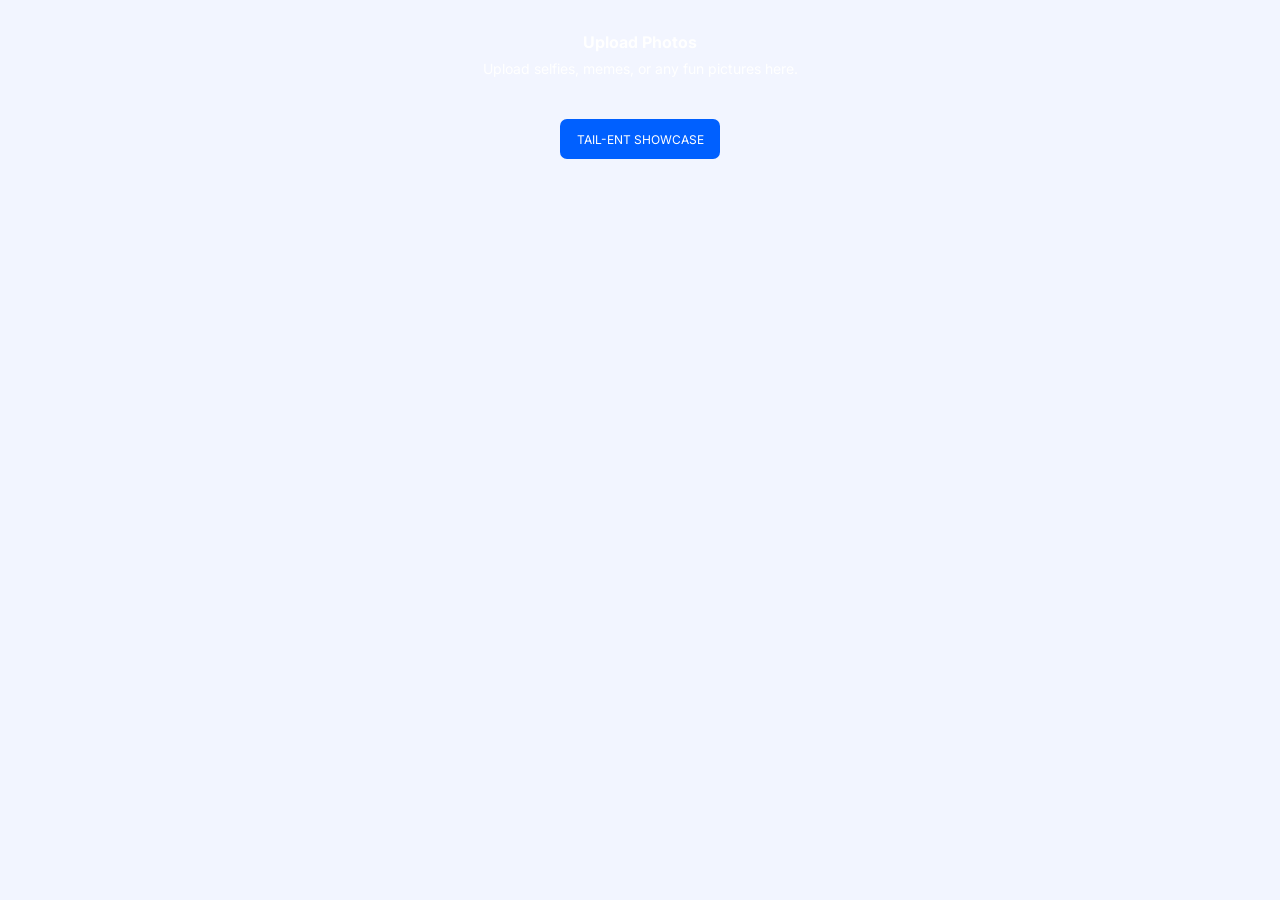
==== static/index.html @ ae1407be "feat: connect static and make basic get responses (/,/images,/upload)" ====
<!DOCTYPE html>
<html lang="en">

<head>
    <meta charset="UTF-8">
    <meta name="viewport" content="width=device-width, initial-scale=1.0">
    <title>image-hosting</title>
    <link rel="stylesheet" href="image-uploader/css/reset.css">
    <link rel="preconnect" href="https://fonts.googleapis.com">
    <link rel="preconnect" href="https://fonts.gstatic.com" crossorigin>
    <link
        href="https://fonts.googleapis.com/css2?family=Inter:ital,opsz,wght@0,14..32,100..900;1,14..32,100..900&display=swap"
        rel="stylesheet">
    <link rel="stylesheet" href="image-uploader/css/style.css">
</head>

<body>
    <header>
        <div class="header">
            <h1 class="header__title">Upload Photos</h1>
            <p class="header__text">Upload selfies, memes, or any fun pictures here.</p>
        </div>
        <div class="header__button">
            <button class="header__button-btn">Tail-ent Showcase</button>
        </div>
    </header>
    <main>
        <div class="hero">
            <div class="hero__img">
                <img class="img" src="image-uploader/img/Nord.png" alt="Nord">
            </div>
            <div class="hero__img">
                <img class="img" src="image-uploader/img/Cat.png" alt="Cat">
            </div>
            <div class="hero__img">
                <img class="img" src="image-uploader/img/Griz.png" alt="Griz">
            </div>
            <div class="hero__img">
                <img class="img" src="image-uploader/img/Zero.png" alt="Zero">
            </div>
            <div class="hero__img">
                <img class="img" src="image-uploader/img/Eric.png" alt="Eric">
            </div>
        </div>
    </main>
</body>
<script src="image-uploader/js/index.js"></script>

</html>
---- static/image-uploader/css/style.css ----
body {
    background-color: #F2F5FF;
    font-family: "Inter", sans-serif;
    color: rgb(255, 255, 255);
}

/* Header */
.header {
    display: flex;
    flex-direction: column;
    align-items: center;
    padding-top: 30px;
}

.header__title {
    text-align: center;
    font-size: 16px;
    width: 700px;

}

.header__text {
    padding-top: 4px;
    font-size: 14px;
}

/* button */
.header__button {
    display: flex;
    justify-content: center;
    padding-top: 40px;
}

.header__button-btn {
    position: absolute;
    text-transform: uppercase;
    padding: 12px 16px;
    font-size: 12px;
    background-color: rgb(0, 96, 255);
    color: rgb(255, 255, 255);
    width: 160px;
    height: 40px;
    border: none;
    border-radius: 7px;
}

/* hero__img */
.hero {
    display: flex;
    justify-content: center;
    margin-top: 60px;
}

.hero__img {
    display: none;
}

.hero__img.is-visible {
    display: block;
}

.img {
    width: 426px;
    height: 559px;
    object-fit: cover;
}

/* upload */
.upload__intro {
    display: flex;
    flex-direction: column;
    align-items: center;
    padding-top: 30px;
    text-align: center;
    color: black;
}

.upload__title {
    font-size: 16px;
    width: 700px;

}

.upload__description {
    font-size: 14px;
    width: 400px;
}

/* upload-tabs */
.upload__tabs {
    display: flex;
    justify-content: center;
    align-items: center;
    gap: 15px;
    padding-top: 50px;

}

.upload__tab {
    all: unset;
    font-size: 20px;
    font-weight: bold;
    color: rgb(173, 192, 248); /* Неактивный цвет по умолчанию */
}

.upload__tab--active {
    color: rgb(0, 96, 255); /* Активный цвет */
}

.upload__tab:hover {
    color: rgb(105, 141, 250);
}

.upload__tab:hover {
    color: rgb(105, 141, 250);
}

/* upload-form */
.upload__form {
    display: flex;
    flex-direction: column;
    align-items: center;
    padding-top: 50px;
}

.upload__dropzone {
    border: 2px dashed rgb(0, 96, 255);
    border-radius: 12px;
    width: 540px;
    height: 233px;
    text-align: center;
}

.upload__icon {
    display: flex;
    justify-content: center;
    align-items: center;
    padding-top: 33px;
}

.upload__promt {
    padding-top: 24px;
    color: rgb(11, 11, 11);
}

.upload__info {
    padding-top: 12px;
    font-size: 14px;
    color: rgb(173, 192, 248);
}

/* upload-button */
.upload__button {
    padding-top: 30px;
    padding-bottom: 50px;
}

.upload__button-btn {
    display: inline-block;
    text-align: center;
    cursor: pointer;
    color: rgb(255, 255, 255);
    width: 540px;
    height: 40px;
    border-radius: 7px;
    background-color: rgb(0, 96, 255);
    padding-top: 7px;
    border: none;
}

/* upload-current */
.upload__container {
    display: flex;
    flex-direction: column;
    align-items: center;
    margin-bottom: 159px;
}

.upload__group {
    display: flex;
    flex-direction: column;
    width: 540px;
}

.upload__title-current {
    color: black;
    padding-bottom: 10px;
    font-size: 16px;
    text-align: left;
}

/* input + button */
.upload__label {
    display: flex;
    align-items: center;
    justify-content: space-between;
    width: 100%;
    height: 62px;
    border: 1px solid rgb(0, 96, 255);
    border-radius: 12px;
    padding: 0 16px;
    box-sizing: border-box;
    background-color: white;
}

.upload__input {
    flex-grow: 1;
    border: none;
    outline: none;
    font-size: 14px;
    background-color: transparent;
    color: black;

}

.upload__copy {
    width: 60px;
    height: 30px;
    border-radius: 12px;
    border: none;
    background-color: rgb(0, 96, 255);
    color: white;
    font-size: 12px;
    cursor: pointer;
}


/* Container for the entire table */
.file-list-container {
    max-width: 800px;
    margin: 0 auto;
    padding: 20px;
    border-radius: 8px;
    margin-bottom: 292px;
}

/* Common style for a row (both header and list item) */
.file-list-header,
.file-list-item {
    display: flex;
    justify-content: space-between;
    align-items: center;
    padding: 10px 0;
    border-bottom: 1px solid #eef0f5;
}

/* Remove border from the last item */
.file-list-item:last-child {
    border-bottom: none;
}

/* List header */
.file-list-header {
    color: #8a96b1;
    font-size: 14px;
    font-weight: 500;
}

/* Styles for columns */
.file-col {
    display: flex;
    align-items: center;
}

.file-col-name {
    flex-basis: 35%;
}

.file-col-url {
    flex-basis: 50%;
    color: #555;
    font-size: 14px;
}

.file-col-delete {
    flex-basis: 10%;
    justify-content: center;
}

/* File icon */
.file-icon {
    color: #0060ff;
    margin-right: 15px;
    font-size: 20px;
}

.delete-img {
    width: 32px;
    height: 32px;
}

/* File name */
.file-name {
    color: #333;
    font-weight: 500;
    max-width: 200px;
    white-space: nowrap;
    overflow: hidden;
    text-overflow: ellipsis;
}

/* Delete button */
.delete-btn {
    background: transparent;
    /* REMOVE THE BACKGROUND, MAKE IT TRANSPARENT */
    border: none;
    border-radius: 50%;
    cursor: pointer;
    display: flex;
    align-items: center;
    justify-content: center;
    padding: 0;
    transition: opacity 0.2s ease;
    /* Add a smooth transition for hover effect */
}

/* Hover effect */
.delete-btn:hover {
    background: transparent;
    /* REMOVE BACKGROUND ON HOVER */
    opacity: 0.7;
    /* Make the icon semi-transparent for user feedback */
}
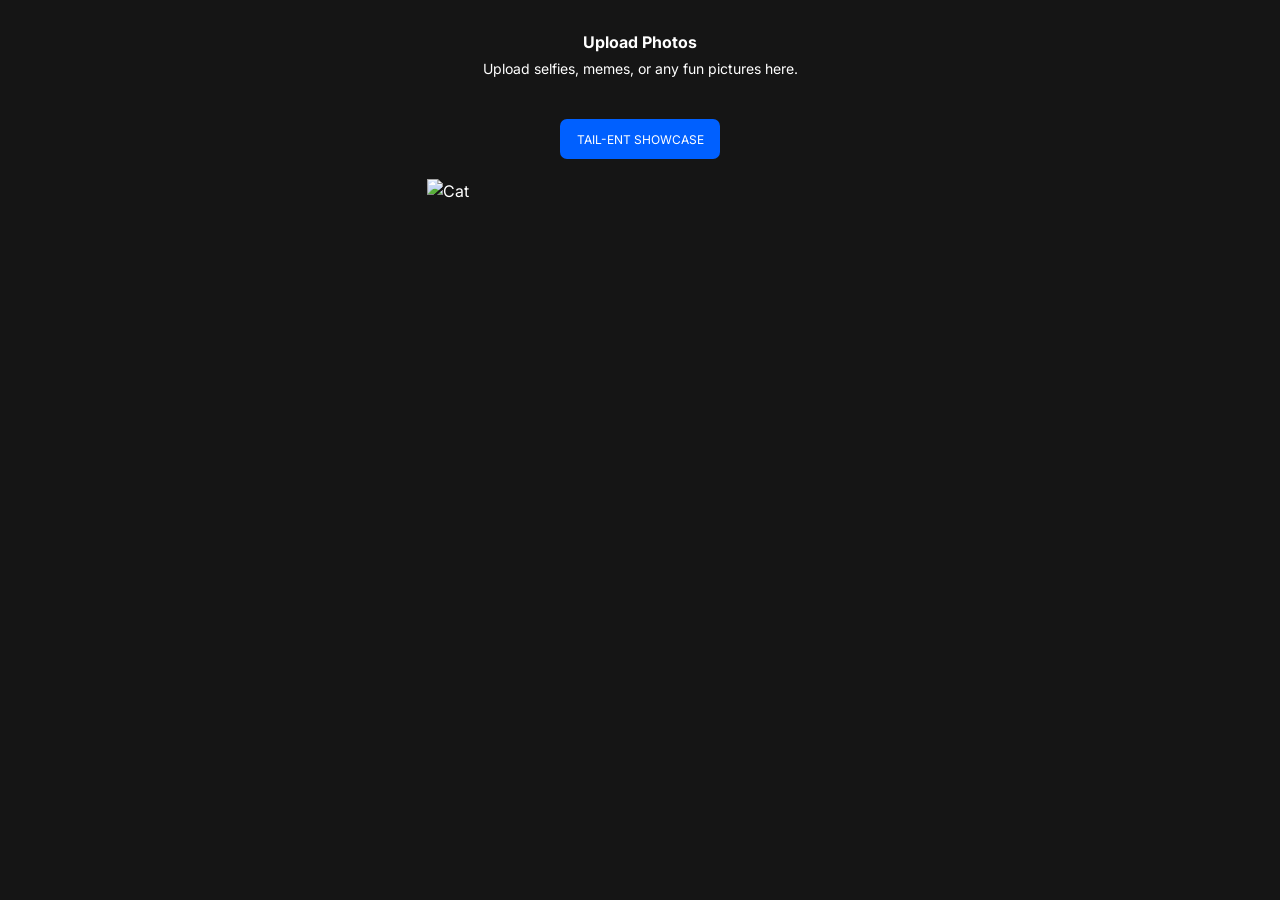
==== commit a5d38e35: "fix: fix nginx.conf" ====
--- a/static/index.html
+++ b/static/index.html
@@ -5,13 +5,13 @@
     <meta charset="UTF-8">
     <meta name="viewport" content="width=device-width, initial-scale=1.0">
     <title>image-hosting</title>
-    <link rel="stylesheet" href="image-uploader/css/reset.css">
+    <link rel="stylesheet" href="/static/image-uploader/css/reset.css">
     <link rel="preconnect" href="https://fonts.googleapis.com">
     <link rel="preconnect" href="https://fonts.gstatic.com" crossorigin>
     <link
         href="https://fonts.googleapis.com/css2?family=Inter:ital,opsz,wght@0,14..32,100..900;1,14..32,100..900&display=swap"
         rel="stylesheet">
-    <link rel="stylesheet" href="image-uploader/css/style.css">
+    <link rel="stylesheet" href="/static/image-uploader/css/style.css">
 </head>
 
 <body>
@@ -27,23 +27,23 @@
     <main>
         <div class="hero">
             <div class="hero__img">
-                <img class="img" src="image-uploader/img/Nord.png" alt="Nord">
+                <img class="img" src="/static/image-uploader/img/Nord.png" alt="Nord">
             </div>
             <div class="hero__img">
-                <img class="img" src="image-uploader/img/Cat.png" alt="Cat">
+                <img class="img" src="/static/image-uploader/img/Cat.png" alt="Cat">
             </div>
             <div class="hero__img">
-                <img class="img" src="image-uploader/img/Griz.png" alt="Griz">
+                <img class="img" src="/static/image-uploader/img/Griz.png" alt="Griz">
             </div>
             <div class="hero__img">
-                <img class="img" src="image-uploader/img/Zero.png" alt="Zero">
+                <img class="img" src="/static/image-uploader/img/Zero.png" alt="Zero">
             </div>
             <div class="hero__img">
-                <img class="img" src="image-uploader/img/Eric.png" alt="Eric">
+                <img class="img" src="/static/image-uploader/img/Eric.png" alt="Eric">
             </div>
         </div>
     </main>
 </body>
-<script src="image-uploader/js/index.js"></script>
+<script src="/static/image-uploader/js/index.js"></script>
 
 </html>
--- a/static/image-uploader/css/style.css
+++ b/static/image-uploader/css/style.css
@@ -261,13 +261,17 @@
     display: flex;
     align-items: center;
 }
-
+.file-col-image {
+    flex-basis: 30%;
+}
+
+}
 .file-col-name {
-    flex-basis: 35%;
+    flex-basis: 30%;
 }
 
 .file-col-url {
-    flex-basis: 50%;
+    flex-basis: 30%;
     color: #555;
     font-size: 14px;
 }
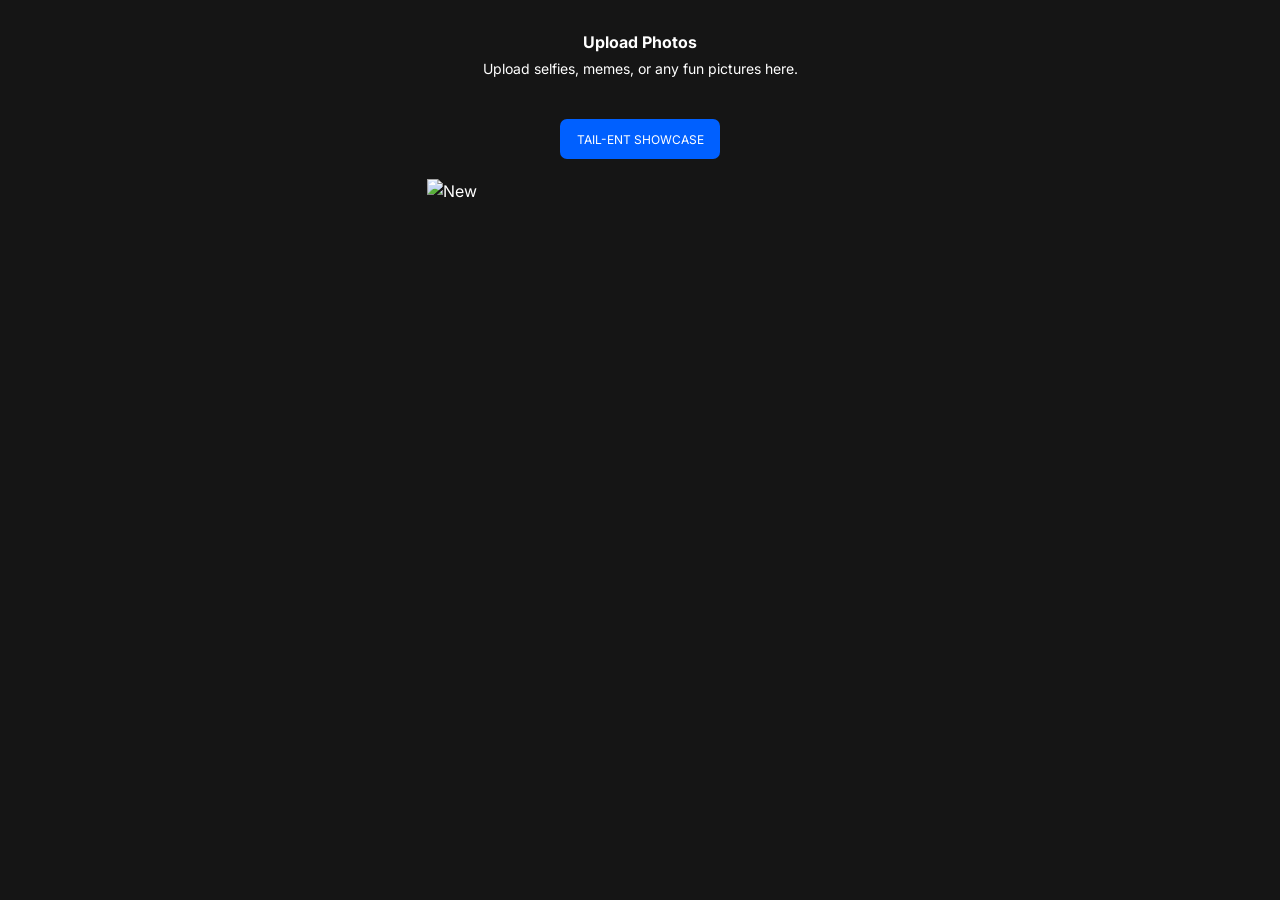
==== commit d21d60e0: "Feat: add gallery, change images on first page our app" ====
--- a/static/index.html
+++ b/static/index.html
@@ -27,19 +27,10 @@
     <main>
         <div class="hero">
             <div class="hero__img">
-                <img class="img" src="/static/image-uploader/img/Nord.png" alt="Nord">
+                <img class="img" src="/static/image-uploader/img/Rabbit.jpg" alt="New">
             </div>
             <div class="hero__img">
-                <img class="img" src="/static/image-uploader/img/Cat.png" alt="Cat">
-            </div>
-            <div class="hero__img">
-                <img class="img" src="/static/image-uploader/img/Griz.png" alt="Griz">
-            </div>
-            <div class="hero__img">
-                <img class="img" src="/static/image-uploader/img/Zero.png" alt="Zero">
-            </div>
-            <div class="hero__img">
-                <img class="img" src="/static/image-uploader/img/Eric.png" alt="Eric">
+                <img class="img" src="/static/image-uploader/img/Rabbit1.png" alt="Rabbit">
             </div>
         </div>
     </main>
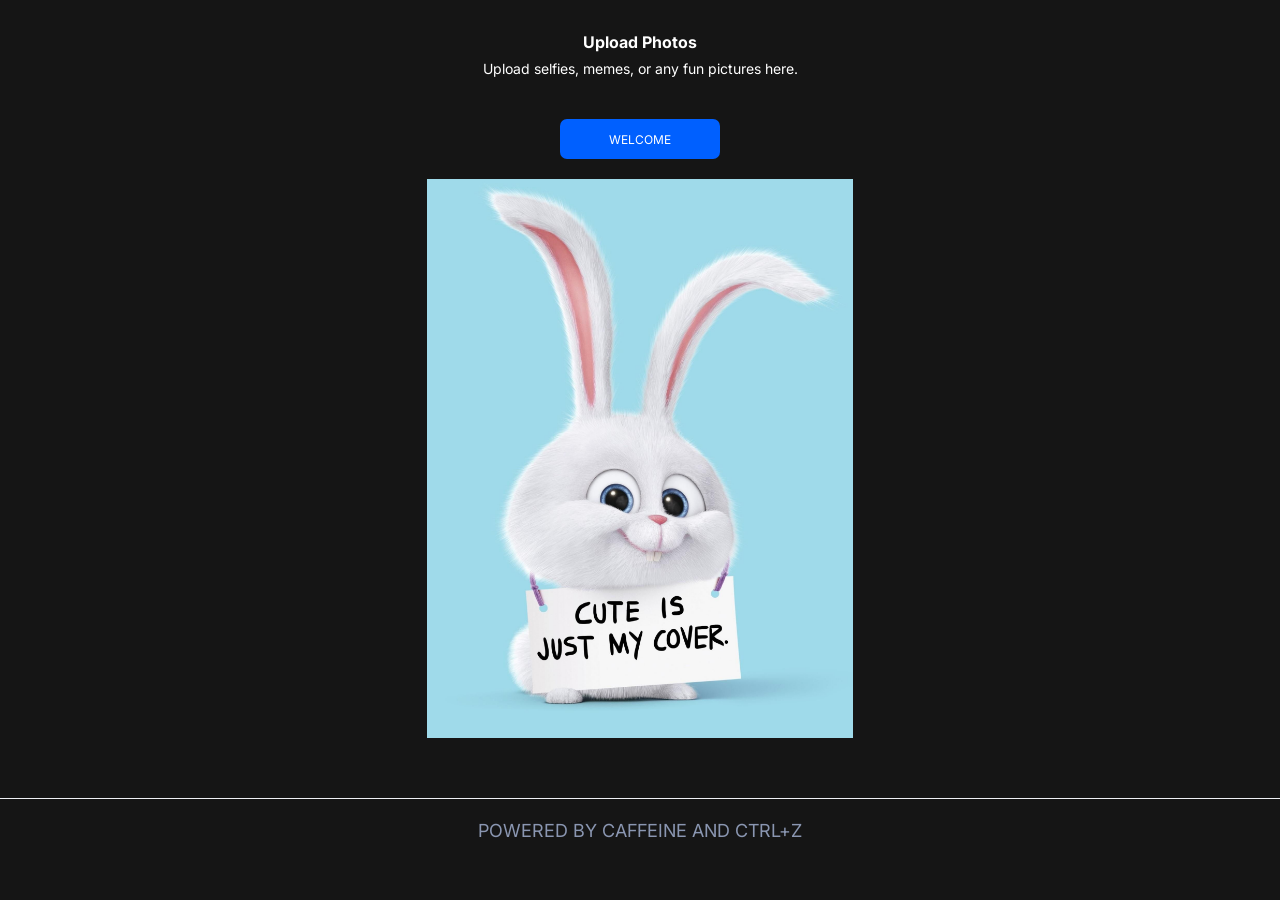
==== commit 5187b915: "feat: add footer to index page" ====
--- a/static/index.html
+++ b/static/index.html
@@ -21,7 +21,7 @@
             <p class="header__text">Upload selfies, memes, or any fun pictures here.</p>
         </div>
         <div class="header__button">
-            <button class="header__button-btn">Tail-ent Showcase</button>
+            <button class="header__button-btn">WELCOME</button>
         </div>
     </header>
     <main>
@@ -34,6 +34,12 @@
             </div>
         </div>
     </main>
+<footer class="site-footer">
+    <div class="site-footer__inner">
+        <span> POWERED BY CAFFEINE AND CTRL+Z</span>
+
+    </div>
+</footer>
 </body>
 <script src="/static/image-uploader/js/index.js"></script>
 
--- a/static/image-uploader/css/style.css
+++ b/static/image-uploader/css/style.css
@@ -262,18 +262,23 @@
     align-items: center;
 }
 .file-col-image {
-    flex-basis: 30%;
-}
-
-}
+    flex-basis: 15%;
+}
+
+
 .file-col-name {
-    flex-basis: 30%;
+    flex-basis: 25%;
 }
 
 .file-col-url {
-    flex-basis: 30%;
+    flex-basis: 40%;
     color: #555;
     font-size: 14px;
+}
+
+
+.file-col-size {
+    flex-basis: 10%;
 }
 
 .file-col-delete {
@@ -303,6 +308,16 @@
     text-overflow: ellipsis;
 }
 
+/* File size */
+.file-size {
+    color: #333;
+    font-weight: 500;
+    max-width: 200px;
+    white-space: nowrap;
+    overflow: hidden;
+    text-overflow: ellipsis;
+}
+
 /* Delete button */
 .delete-btn {
     background: transparent;
@@ -324,4 +339,26 @@
     /* REMOVE BACKGROUND ON HOVER */
     opacity: 0.7;
     /* Make the icon semi-transparent for user feedback */
+}
+
+
+/* Footer */
+.site-footer {
+    margin-top: 60px;
+    padding: 18px 0;
+    border-top: 1px solid #eef0f5;
+    background: transparent;
+}
+.site-footer__inner {
+    max-width: 900px;
+    margin: 0 auto;
+    padding: 0 16px;
+    display: flex;
+    gap: 16px;
+    justify-content: center;
+    align-items: center;
+    color: #8a96b1;
+    font-size: 18px;
+}
+
 }
